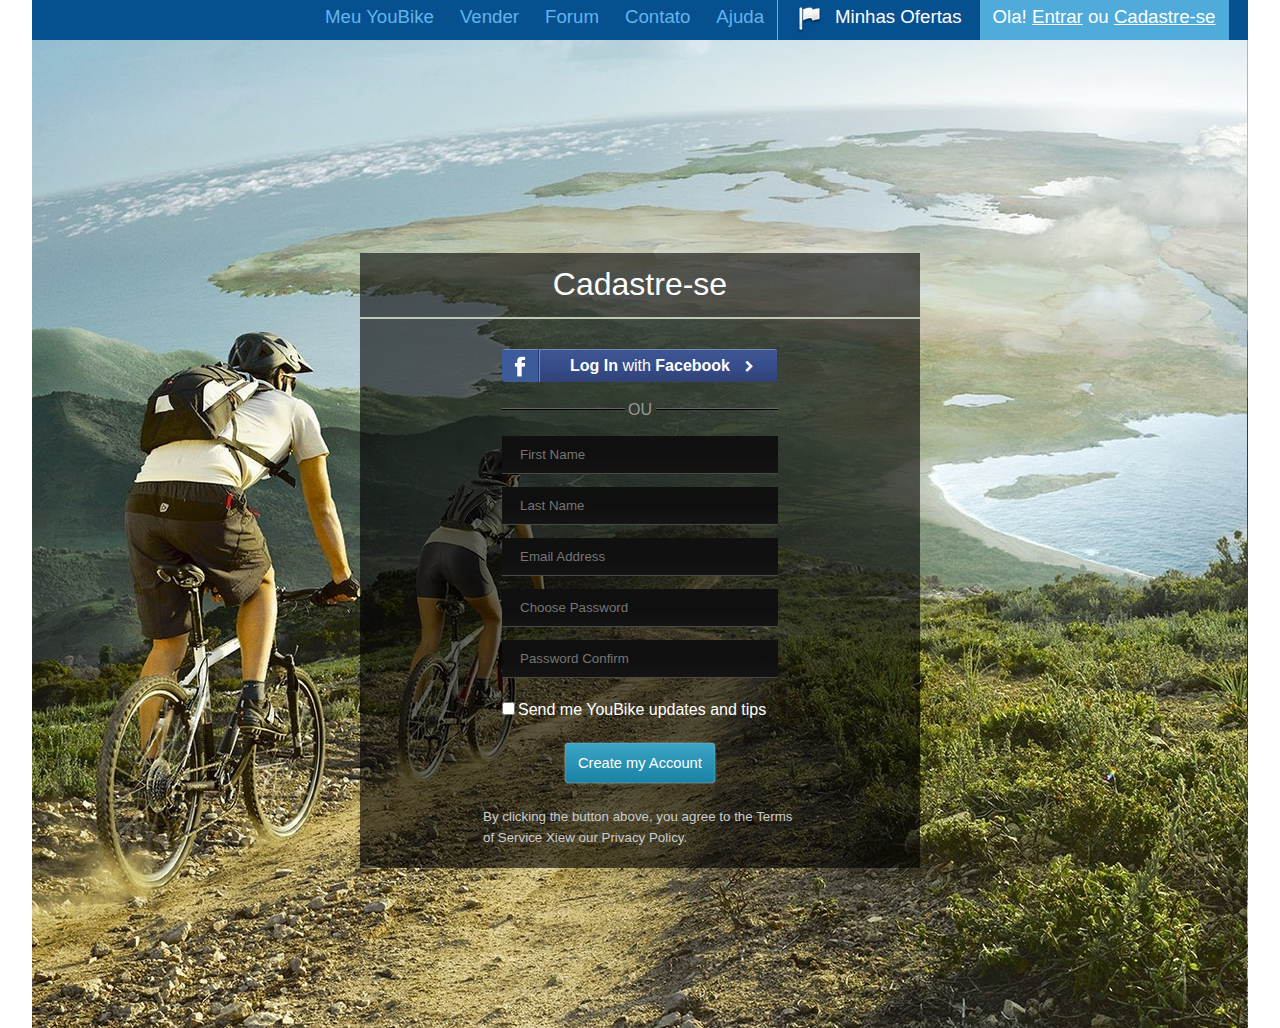
==== hometask5/index.html @ 587f749c "hometask5 folder was added" ====
<!DOCTYPE html>

<html>
	<head>
		<meta charset="UTF-8">
		<title>home task 5</title>
			<link rel="stylesheet" href="css/reset.css">
			<link rel="stylesheet" href="css/style.css">
			<link rel="stylesheet" href="https://cdnjs.cloudflare.com/ajax/libs/font-awesome/4.7.0/css/font-awesome.min.css">
	</head>
	<body>
		<div class="wrap">
			<nav class="menu">
				<ul>
					<li class="meu"><a href="#">Meu YouBike</a></li>
					<li class="vender"><a href="#">Vender</a></li>
					<li class="forum"><a href="#">Forum</a></li>
					<li class="contato"><a href="#">Contato</a></li>
					<li class="ajuda"><a href="#">Ajuda</a></li>
					<li class="flag"><img src="images/flag.png" alt=""></li>
					<li class="minhas"><a href="#">Minhas Ofertas</a></li>
					<li class="ola"><a href="#">Ola! <span>Entrar</span> ou <span>Cadastre-se</span></a></li>
				</ul>
			</nav>
			<div class="container">
				<div class="cad">
					<p>Cadastre-se</p>
				</div>
				<div class="login">
					<ul>
						<li><a href="#"><img src="images/facebook-icon.png" alt="fb_icon"></a></li>
						<li class="log">
							<a href="#"><p>
								<span>Log In</span> with <span>Facebook<span><i style="font-size:12px" class="fa">&#xf054;</i></p>
							</a>
						</li>
					</ul>
				</div>
				<div class="inscription">
						<p>OU</p>
				</div>
				<div class="form">
					<div class="form-input">
						<form class="first">
							<p><input type="text" name="first_name" placeholder="First Name"></p>
						</form>
					</div>
					<div class="form-input">
						<form>
							<p><input type="text" name="last_name" placeholder="Last Name"></p>
						</form>
					</div>
					<div class="form-input">
						<form>
							<p><input type="text" name="email_address" placeholder="Email Address"></p>
						</form>
					</div>
					<div class="form-input">
						<form>
							<p><input type="password" name="choose_password" placeholder="Choose Password"></p>
						</form>
					</div>
					<div class="form-input">
						<form>
							<p><input type="password" name="password_confirm" placeholder="Password Confirm"></p>
						</form>
					</div>
				</div>
				<div class="chbox">
					<p><input type="checkbox" name="option4" value="a4">Send me YouBike updates and tips<Br></p>
				</div>
				<div class="button">
					<p><a href="#"><button>Create my Account</button></a></p>
				</div>
				<div class="lastbox">
					<p>By clicking the button above, you agree to the Terms of Service Xiew our Privacy Policy.</p>
				</div>
			</div>
		</div>
	</body>
</html>
---- hometask5/css/style.css ----
@font-face { 
    font-family: "HelveticaNeue";
    src: url(fonts/HelveticaNeueRegular/HelveticaNeue.ttf) format("truetype");
	}
	
	body {
		font-family: HelveticaNeue, sans-serif;
	}
	
	.wrap {
		display: block;
		position: relative;
		width: 1216px;
		height: 1028px;
		margin: 0 auto;
		background-image: url('../images/photo.jpg');
	}

	ul {
		margin: 0;
		padding: 0;
		list-style: none;
	}
	
	.menu ul {
		position: relative;
		max-width: 1216px;
        background: rgb(7, 80, 143);
        height: 40px;
		margin: 0 auto;
		overflow: hidden;
		padding-left: 280px;
	}
	
	.menu li {
		display: inline-block;
		float: left;
		color: white;
		height: 40px;
	}
	
	.menu a {
		display: block;
		position: relative;
		height: 40px;
		font-size: 14pt;
		padding: 8px 13px 8px 13px;
		color: rgb(96, 181, 237);
	}
	
	.menu a:hover {
		background: rgb(78, 171, 218);
		color: rgb(255, 255, 255);
	}
	
	a {
		text-decoration: none;
	}
	
	
	span {
		text-decoration: underline;
	}
	
	.flag {
		display: inline-block;
		padding-left: 19px;
		padding-top: 7px;
		float: left;
		border-left: 1px solid rgb(96, 181, 237);
	}
	
	.flag img {
		display: block;
		width: 25px;
		height: 27px;
	}
	
	.minhas a {
		color: rgb(255, 255, 255);
		padding-right: 18px;
	}
	
	.ola a {
		background: rgb(78, 171, 218);
		color: rgb(255, 255, 255);
	}
	
	.adjuda {
		padding-right: 10px;
	}
	
	.container {
		display: block;
		position: relative;
		width: 560px;
		height: 615px;
		background-color: rgba(0, 0, 0 , 0.60);
		margin: 213px 328px 0 328px;
	}
	
	.cad {
		display: block;
		position: relative;
		width: 560px;
		height: 64px;
		border-bottom: 2px solid rgb(192, 201, 184);
		color: rgb(255, 255, 255);
		text-align: center;
		overflow: hidden;
	}
	
	.cad p {
		font-size: 24pt;
		margin-top: 15px;
	}
	
	.login {
		display: block;
		position: relative;
		max-width: 560px;
		height: 64px;
		padding-left: 142px;
	}
	
	.login ul {
		height: 33px;
		border-radius: 3px 0 0 3px;
		float: left;
		margin-top: 30px;
		overflow: hidden;
	}
	
	.login li {
		float: left;
		height: 33px;
	}
	
	
	.login img {
		width: 36px;
		height: 33px;
		border-top: 1px solid rgb(117, 138, 183);
		border-right: 1px solid rgb(33, 60, 113);
		border-radius: 3px 0 0 3px;
		overflow: hidden;
	}
	
	.login a {
		text-decoration: none;
		color: rgb(255, 255, 255);
	}
	
	.login span {
		font-weight: 700;
		text-decoration: none;
	}
	
	.login p {
		margin-top: 8px;
		margin-left: 30px;
	}
	
	i {
		margin-left: 15px;
	}
	
	.log {
		width: 237px;
		height: 33px;
		background: linear-gradient(to bottom, #3e5694, #354d8b, #304274);
		border-top: 1px solid rgb(117, 138, 183);
		border-left: 1px solid rgb(117, 138, 183);
		border-radius: 0 3px 3px 0;
		overflow: hidden;
	}
	
	.inscription {
		width: 560px;
		background-image: url('../images/str.png');
		position: absolute;
		left: 142px;
		width: 276px;
		height: 2px;
		margin-top: 25px;
	}
	
	.inscription p {
		margin-left: 126px;
		color: rgb(153, 153, 153);
		margin-top: -6px;
	}
	
	.form {
		display: block;
		width: 560px;
		height: 254px;
		margin-top: 40px;
	}
	
	.form-input input {
		width: 256px;
		height: 35px;
		border: none;
		margin-top: 13px;
		margin-left: 142px;
		padding-left: 18px;
		background: linear-gradient(to bottom, #111010, #0f0f0f, #141414);
		color: rgb(255, 255, 255);
		border-bottom: 1px solid rgb(73, 73, 72);
	}
	
	.first {
		margin-top: 0;
	}
	
	.form-input input:hover {
		background: linear-gradient(to bottom, #1e4b76 7%, #1b5288 80%, #1f5384 5%);
		box-shadow: rgb(104, 155, 204) 0 0 10px 2px;
		border-bottom: 1px solid rgb(104, 155, 204);
	}
	
	.chbox {
		display: block;
		width: 560px;
		height: 20px;
	}
	
	.chbox p {
		color: rgb(255, 255, 255);
		font-size: 12pt;
		margin-left: 138px;
		margin-top: 22px;
	}
	
	.button {
		display: block;
		width: 560px;
		height: 41px;
		margin-top: 24px;
	}
	
	button {
		text-decoration: none; 
		text-align: center; 
		padding: 12px 13px; 
		border: none;
		border-radius: 4px; 
		font-size: 11pt;
		color: rgb(255, 255, 255); 
		background-color: #3BA4C7; 
		background-image: linear-gradient(to bottom, #3BA4C7, #1982A5);   
		box-shadow: 0px 0px 2px #bababa, inset 0px 0px 1px #ffffff;
		margin-left: 205px;
	}
	
	.lastbox {
		height: 40px;
		margin-bottom: 20px;
	}
	
	.lastbox p {
		margin-top: 22px;
		margin-left: 123px;
		margin-right: 127px;
		color: rgb(204, 204, 204);
		font-size: 10pt;
		line-height: 16pt;
	}
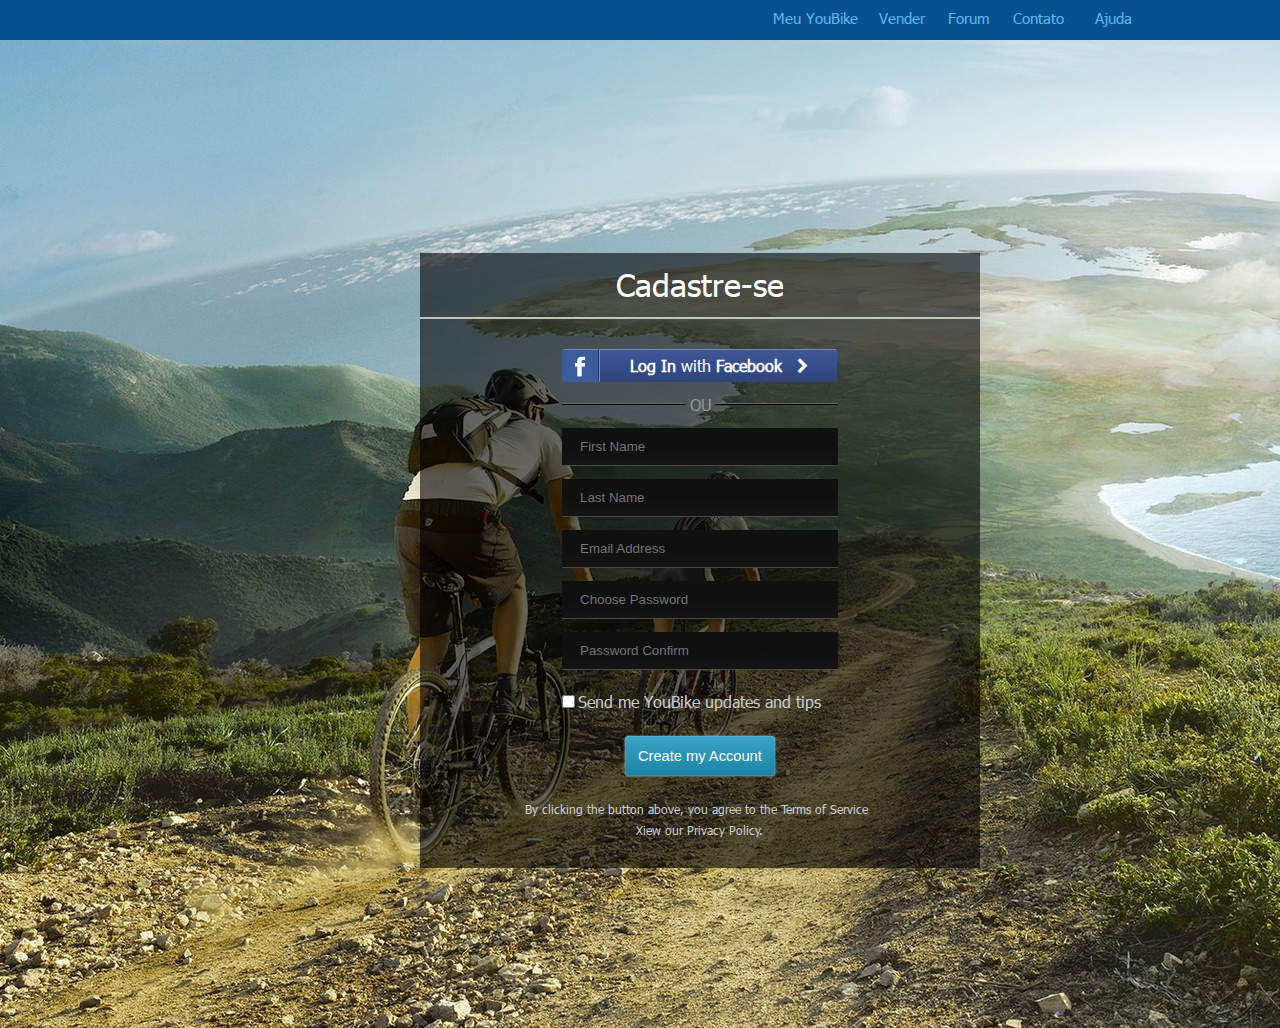
==== commit 5f60bab8: "hometask5 folder edited" ====
--- a/hometask5/index.html
+++ b/hometask5/index.html
@@ -6,6 +6,7 @@
 		<title>home task 5</title>
 			<link rel="stylesheet" href="css/reset.css">
 			<link rel="stylesheet" href="css/style.css">
+			<link rel="stylesheet" media="screen" href="styles.css" >
 			<link rel="stylesheet" href="https://cdnjs.cloudflare.com/ajax/libs/font-awesome/4.7.0/css/font-awesome.min.css">
 	</head>
 	<body>
@@ -17,65 +18,46 @@
 					<li class="forum"><a href="#">Forum</a></li>
 					<li class="contato"><a href="#">Contato</a></li>
 					<li class="ajuda"><a href="#">Ajuda</a></li>
-					<li class="flag"><img src="images/flag.png" alt=""></li>
 					<li class="minhas"><a href="#">Minhas Ofertas</a></li>
 					<li class="ola"><a href="#">Ola! <span>Entrar</span> ou <span>Cadastre-se</span></a></li>
 				</ul>
 			</nav>
-			<div class="container">
-				<div class="cad">
-					<p>Cadastre-se</p>
-				</div>
+			<form class="contact_form" action="" method="post" name="contact_form">
+				<ul>
+					<li class="cad"><p>Cadastre-se</p></li>
+				</ul>
 				<div class="login">
 					<ul>
 						<li><a href="#"><img src="images/facebook-icon.png" alt="fb_icon"></a></li>
 						<li class="log">
-							<a href="#"><p>
-								<span>Log In</span> with <span>Facebook<span><i style="font-size:12px" class="fa">&#xf054;</i></p>
+							<a href="https://www.facebook.com/" target="_blank">
+								<p><span>Log In</span> with <span>Facebook<span><i style="font-size=12px" class="fa">&#xf054;</i></p>
 							</a>
 						</li>
 					</ul>
 				</div>
-				<div class="inscription">
-						<p>OU</p>
-				</div>
-				<div class="form">
-					<div class="form-input">
-						<form class="first">
-							<p><input type="text" name="first_name" placeholder="First Name"></p>
-						</form>
+				<ul>
+					<li class="inscription"><p>OU</p></li>
+				</ul>
+				<ul>
+					<li class="form-input">
+						<input class="first" type="text" name="first_name" placeholder="First Name" required pattern="[a-zA-Z]{2,64}">
+						<input type="text" name="last_name" placeholder="Last Name" required pattern="[a-zA-Z]{2,64}">
+						<input type="text" name="email_address" placeholder="Email Address" required pattern="[a-z0-9._%+-]+@[a-z0-9.-]+\.[a-z]{2,4}$">
+						<input type="password" name="choose_password" placeholder="Choose Password" required pattern="(?=^.{8,}$)((?=.*\d)|(?=.*\W+))(?![.\n])(?=.*[A-Z])(?=.*[a-z]).*$">
+						<input type="password" name="password_confirm" placeholder="Password Confirm" required pattern="(?=^.{8,}$)((?=.*\d)|(?=.*\W+))(?![.\n])(?=.*[A-Z])(?=.*[a-z]).*$">
+					</li>
+					<li class="chbox">
+						<input type="checkbox" name="option4" value="a4">Send me YouBike updates and tips<Br>
+					</li>
+				</ul>
+					<div class="button">
+						<button><a href="#">Create my Account</a></button>
 					</div>
-					<div class="form-input">
-						<form>
-							<p><input type="text" name="last_name" placeholder="Last Name"></p>
-						</form>
+					<div class="lastbox">
+						<p>By clicking the button above, you agree to the Terms of Service<br><span>Xiew our Privacy Policy.</span></p>
 					</div>
-					<div class="form-input">
-						<form>
-							<p><input type="text" name="email_address" placeholder="Email Address"></p>
-						</form>
-					</div>
-					<div class="form-input">
-						<form>
-							<p><input type="password" name="choose_password" placeholder="Choose Password"></p>
-						</form>
-					</div>
-					<div class="form-input">
-						<form>
-							<p><input type="password" name="password_confirm" placeholder="Password Confirm"></p>
-						</form>
-					</div>
-				</div>
-				<div class="chbox">
-					<p><input type="checkbox" name="option4" value="a4">Send me YouBike updates and tips<Br></p>
-				</div>
-				<div class="button">
-					<p><a href="#"><button>Create my Account</button></a></p>
-				</div>
-				<div class="lastbox">
-					<p>By clicking the button above, you agree to the Terms of Service Xiew our Privacy Policy.</p>
-				</div>
-			</div>
+			</form>
 		</div>
 	</body>
 </html>--- a/hometask5/css/style.css
+++ b/hometask5/css/style.css
@@ -1,19 +1,26 @@
 	@font-face { 
-    font-family: "HelveticaNeue";
-    src: url(fonts/HelveticaNeueRegular/HelveticaNeue.ttf) format("truetype");
+		font-family: "Tahoma Regular";
+		src: url('../fonts/Tahoma Regular.ttf') format("truetype");
+		font-style: normal;
+		font-weight: normal;
+	}
+	
+	*:focus {
+		outline: none;
 	}
 	
 	body {
-		font-family: HelveticaNeue, sans-serif;
+		font-family: 'Tahoma Regular', sans-serif;
 	}
 	
 	.wrap {
 		display: block;
 		position: relative;
-		width: 1216px;
+		/*width: 1216px;*/
 		height: 1028px;
 		margin: 0 auto;
 		background-image: url('../images/photo.jpg');
+		background-repeat: no-repeat;
 	}
 
 	ul {
@@ -22,14 +29,18 @@
 		list-style: none;
 	}
 	
+	a {
+		text-decoration: none;
+	}
+	
 	.menu ul {
-		position: relative;
-		max-width: 1216px;
+		display: block;
+		position: relative;
         background: rgb(7, 80, 143);
         height: 40px;
 		margin: 0 auto;
 		overflow: hidden;
-		padding-left: 280px;
+		padding-left: 763px;
 	}
 	
 	.menu li {
@@ -43,8 +54,8 @@
 		display: block;
 		position: relative;
 		height: 40px;
-		font-size: 14pt;
-		padding: 8px 13px 8px 13px;
+		font-size: 11pt;
+		/*padding: 10px 13px 8px 19px;*/
 		color: rgb(96, 181, 237);
 	}
 	
@@ -53,50 +64,93 @@
 		color: rgb(255, 255, 255);
 	}
 	
-	a {
-		text-decoration: none;
-	}
-	
-	
-	span {
+	.menu span {
 		text-decoration: underline;
 	}
 	
-	.flag {
-		display: inline-block;
-		padding-left: 19px;
-		padding-top: 7px;
-		float: left;
+	.meu {
+		width: 104px;
+	}
+	
+	.meu a {
+		padding: 11px 0 0 10px;
+	}
+	
+	.vender {
+		width: 70px;
+	}
+	
+	.vender a {
+		padding: 11px 0 0 12px;
+	}
+	
+	.forum {
+		width: 63px;
+	}
+	
+	.forum a {
+		padding: 11px 0 0 11px;
+	}
+	
+	.contato {
+		width: 77px;
+	}
+	
+	.contato a {
+		padding: 11px 0 0 13px;
+	}
+	
+	.ajuda {
+		width: 73px;
+	}
+	
+	.ajuda a {
+		padding: 11px 0 0 18px;
+	}
+	
+	.minhas {
+		width: 160px;
+	}
+	
+	.minhas a {
+		padding: 11px 0 0 11px;
 		border-left: 1px solid rgb(96, 181, 237);
-	}
-	
-	.flag img {
+		color: rgb(255, 255, 255);
+	}
+	
+	.minhas a:before {  
+		content: " ";    
+		background: url('../images/flag.png');
+		background-repeat: no-repeat;
 		display: block;
 		width: 25px;
 		height: 27px;
-	}
-	
-	.minhas a {
-		color: rgb(255, 255, 255);
-		padding-right: 18px;
+		float: left;
+		padding-left: 11px;
+	}
+	
+	.ola {
+		width: 189px;
 	}
 	
 	.ola a {
 		background: rgb(78, 171, 218);
 		color: rgb(255, 255, 255);
+		padding: 11px 0 0 7px;
 	}
 	
 	.adjuda {
 		padding-right: 10px;
 	}
 	
-	.container {
+	.contact_form {
 		display: block;
 		position: relative;
 		width: 560px;
 		height: 615px;
 		background-color: rgba(0, 0, 0 , 0.60);
-		margin: 213px 328px 0 328px;
+		margin: 213px 302px 0 420px;
+		overflow: hidden;
 	}
 	
 	.cad {
@@ -152,7 +206,7 @@
 	}
 	
 	.login span {
-		font-weight: 700;
+		font-weight: 900;
 		text-decoration: none;
 	}
 	
@@ -176,27 +230,25 @@
 	}
 	
 	.inscription {
-		width: 560px;
+		display: block;
+		position: relative;
+		left: 142px;
+		width: 560px;
+		height: 12px;
 		background-image: url('../images/str.png');
+		background-repeat: no-repeat;
+		height: 2px;
+		margin-top: 20px;
+		margin-bottom: 10px;
+	}
+	
+	.inscription p {
 		position: absolute;
-		left: 142px;
-		width: 276px;
-		height: 2px;
-		margin-top: 25px;
-	}
-	
-	.inscription p {
-		margin-left: 126px;
+		margin-left: 128px;
 		color: rgb(153, 153, 153);
 		margin-top: -6px;
 	}
 	
-	.form {
-		display: block;
-		width: 560px;
-		height: 254px;
-		margin-top: 40px;
-	}
 	
 	.form-input input {
 		width: 256px;
@@ -208,10 +260,23 @@
 		background: linear-gradient(to bottom, #111010, #0f0f0f, #141414);
 		color: rgb(255, 255, 255);
 		border-bottom: 1px solid rgb(73, 73, 72);
+		cursor: pointer;
+	}
+	
+	.form-input input:focus:invalid { 
+		background: url('../images/invalid.png') no-repeat 98% center;
+		box-shadow: 0 0 8px #d45252;
+		border-color: #b03535
+	}
+	
+	.form-input input:required:valid {
+		background: url('../images/valid.png') no-repeat 98% center;
+		box-shadow: 0 0 8px #5cd053;
+		border-color: #28921f;
 	}
 	
 	.first {
-		margin-top: 0;
+		margin-top: 20px;
 	}
 	
 	.form-input input:hover {
@@ -224,13 +289,11 @@
 		display: block;
 		width: 560px;
 		height: 20px;
-	}
-	
-	.chbox p {
-		color: rgb(255, 255, 255);
 		font-size: 12pt;
-		margin-left: 138px;
+		padding-left: 138px;
 		margin-top: 22px;
+		color: rgb(204, 204, 204);
+		
 	}
 	
 	.button {
@@ -246,24 +309,40 @@
 		padding: 12px 13px; 
 		border: none;
 		border-radius: 4px; 
-		font-size: 11pt;
-		color: rgb(255, 255, 255); 
 		background-color: #3BA4C7; 
 		background-image: linear-gradient(to bottom, #3BA4C7, #1982A5);   
 		box-shadow: 0px 0px 2px #bababa, inset 0px 0px 1px #ffffff;
 		margin-left: 205px;
+		cursor: pointer;
+	}
+	
+	button a {
+		font-size: 11pt;
+		color: rgb(255, 255, 255);
+		text-decoration: none;
+	}
+	
+	button:hover {
+		border-radius: 12px;
+		transform: scale(1, 1.02);
+		background: rgb(71, 188, 151); 
 	}
 	
 	.lastbox {
 		height: 40px;
-		margin-bottom: 20px;
+		margin-bottom: 10px;
 	}
 	
 	.lastbox p {
 		margin-top: 22px;
-		margin-left: 123px;
-		margin-right: 127px;
+		margin-left: 105px;
+		margin-right: 64px;
 		color: rgb(204, 204, 204);
-		font-size: 10pt;
+		font-size: 9pt;
 		line-height: 16pt;
+	}
+	
+	.lastbox span {
+		float: right;
+		margin-right: 153px;
 	}